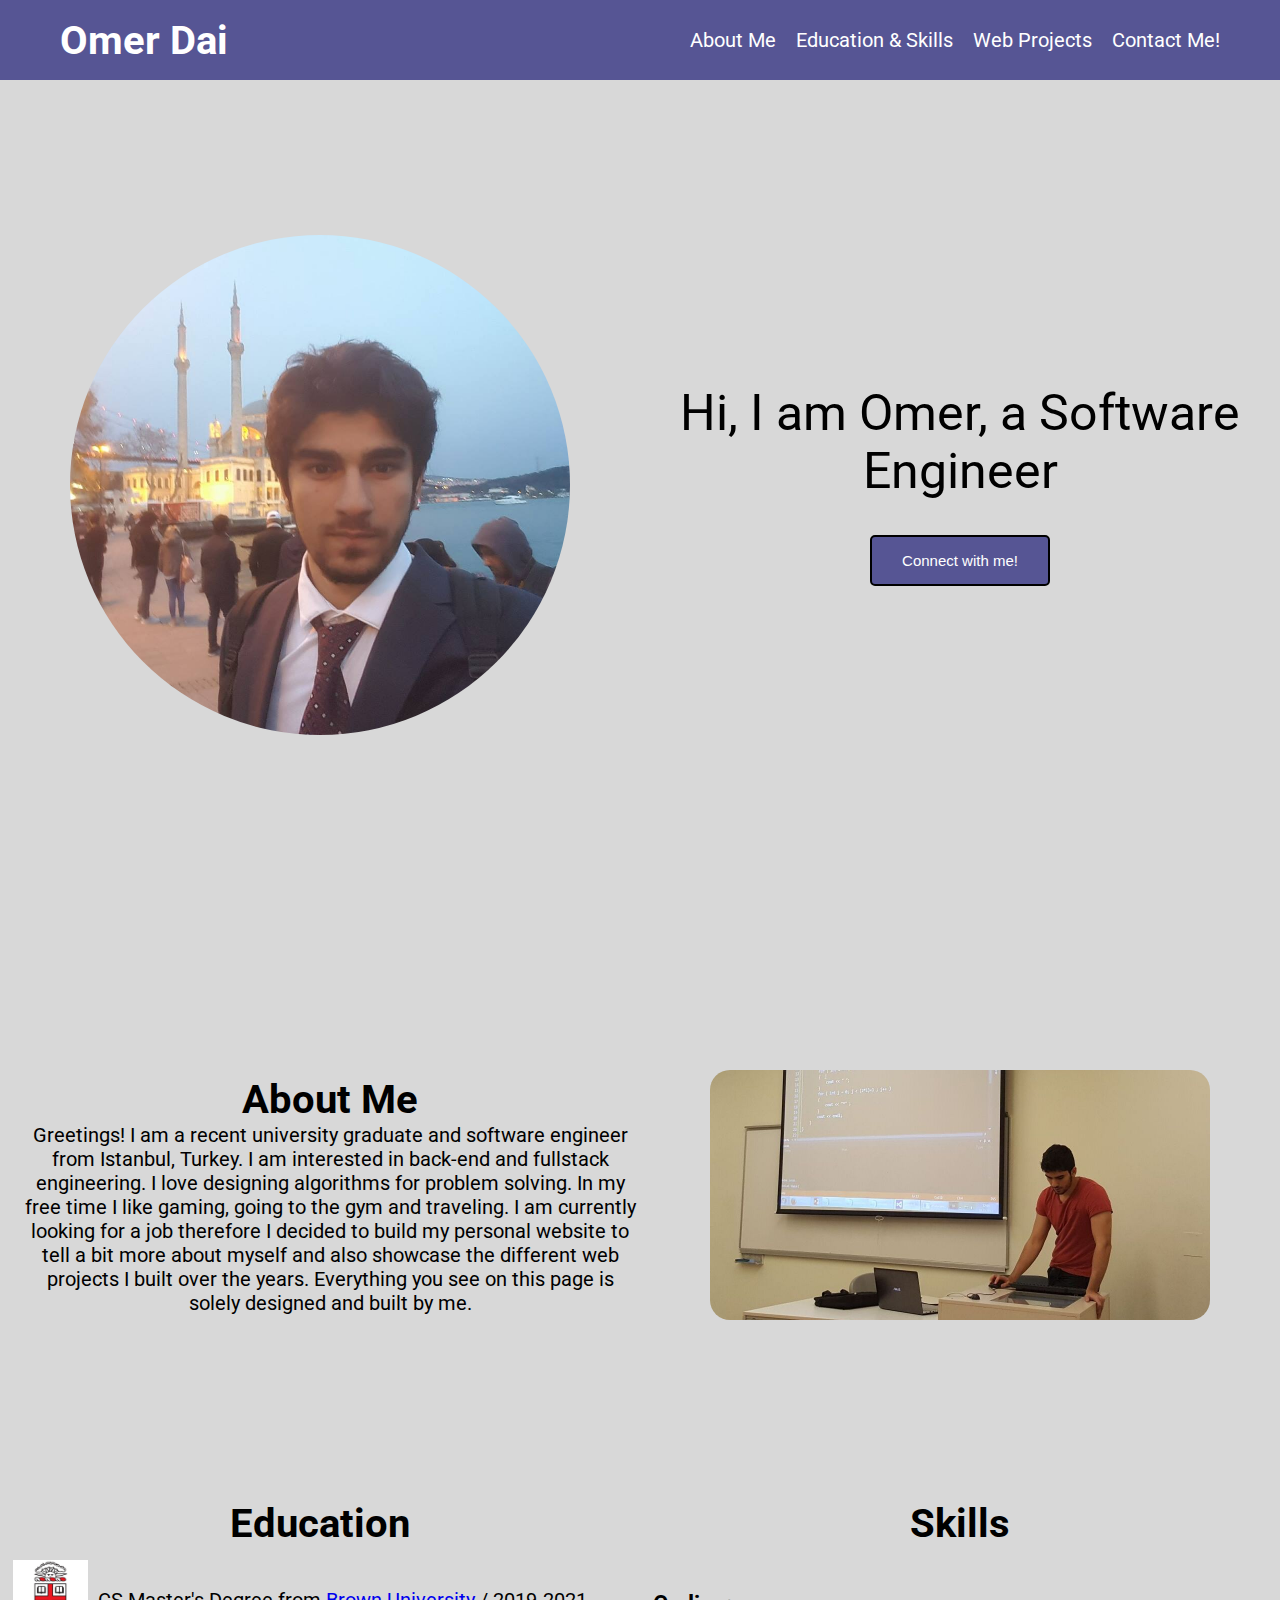
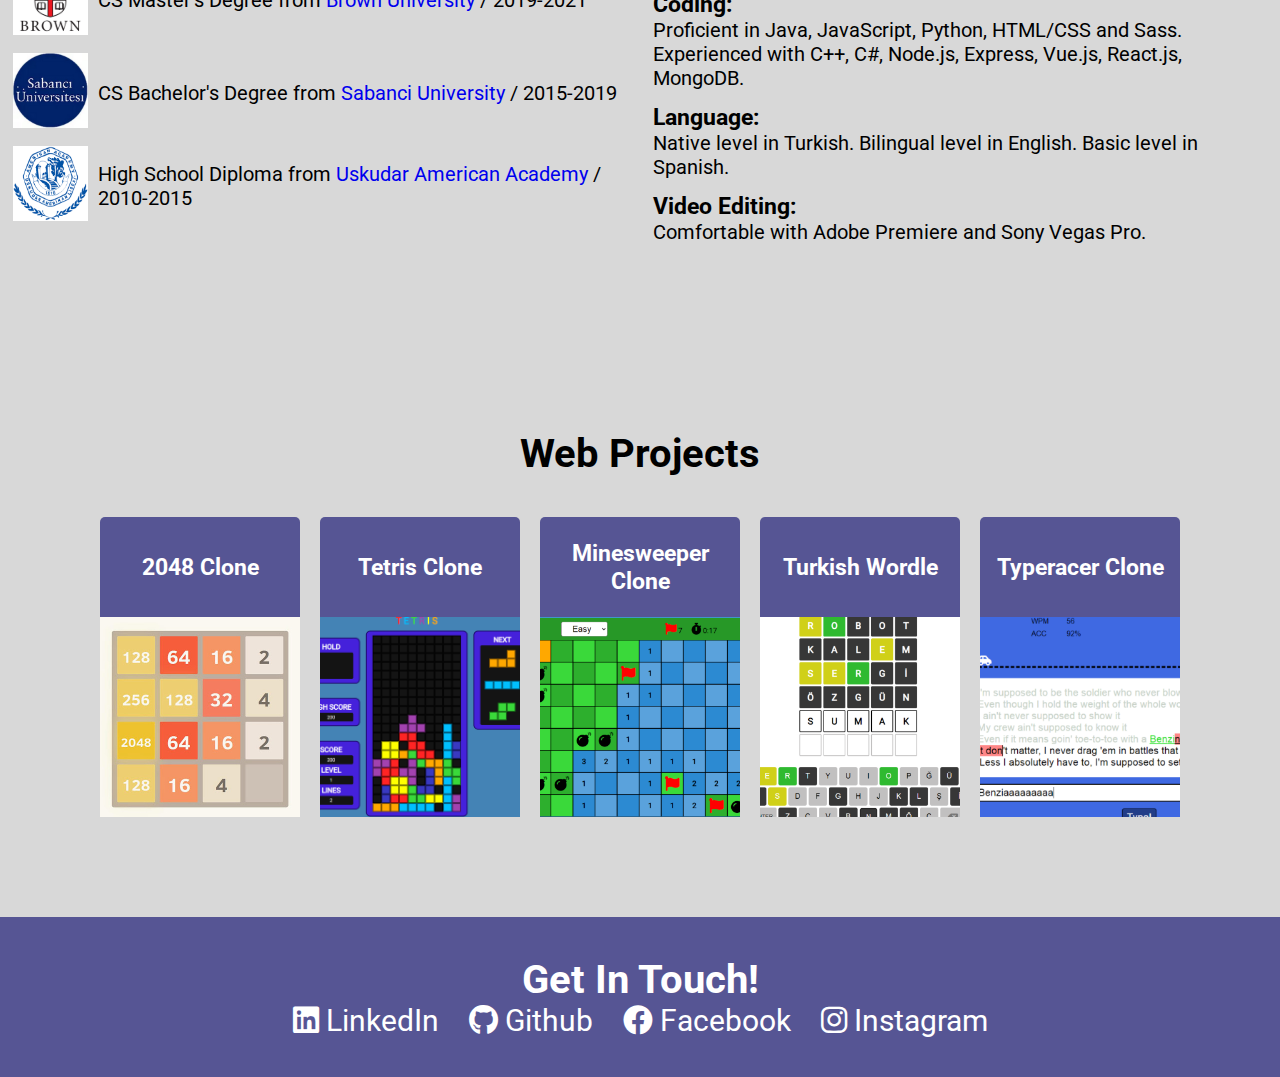
==== index.html @ 08158ad3 "removed git files from projects" ====
<!DOCTYPE html>
<html lang="en">
  <head>
    <meta charset="UTF-8" />
    <meta http-equiv="X-UA-Compatible" content="IE=edge" />
    <meta name="viewport" content="width=device-width, initial-scale=1.0" />
    <link
      rel="stylesheet"
      href="https://cdnjs.cloudflare.com/ajax/libs/font-awesome/6.0.0/css/all.min.css"
      integrity="sha512-9usAa10IRO0HhonpyAIVpjrylPvoDwiPUiKdWk5t3PyolY1cOd4DSE0Ga+ri4AuTroPR5aQvXU9xC6qOPnzFeg=="
      crossorigin="anonymous"
      referrerpolicy="no-referrer"
    />
    <link rel="stylesheet" href="./styles/style.css" />
    <title>Omer Dai</title>
  </head>
  <body>
    <!-- Header -->
    <div class="header-space"></div>
    <header>
      <div class="left-header">
        <a href="#">
          <h1>Omer Dai</h1>
        </a>
      </div>
      <ul class="right-header">        
        <li>
          <a href="#aboutMe">About Me</a>
        </li>
        <li>
          <a href="#educationSkills">Education & Skills</a>
        </li>
        <li>
          <a href="#webProjects">Web Projects</a>
        </li>
        <li>
          <a href="#contactMe">Contact Me!</a>
        </li>
        </ul>
    </header>

    <!-- Main -->
    <div class="main-page">
      <div class="left-side">
        <img src="./imgs/profilfoto.jpg" alt="profilfoto">
      </div>
      <div class="right-side">
        <div class="text">
          Hi, I am Omer, a Software Engineer
        </div>
        <a href="https://www.linkedin.com/in/omer-dai-102620156/" target="_blank" rel="noopener noreferrer">
          <button>Connect with me!</button>
        </a>
      </div>
    </div>
    
    <!-- About Me -->
    <div id="aboutMe" class="header-space" ></div>
    <div class="about-me" >
      <div class="left-side">
        <h1>About Me</h1>
        Greetings! I am a recent university graduate and software engineer from Istanbul, Turkey. I am interested in back-end and fullstack engineering. I love designing algorithms for problem solving. In my free time I like gaming, going to the gym and traveling. I am currently looking for a job therefore I decided to build my personal website to tell a bit more about myself and also showcase the different web projects I built over the years. Everything you see on this page is solely designed and built by me.
      </div>
      <div class="right-side">
        <img src="./imgs/hocalik.jpg" alt="hocalik">
      </div>
    </div>

    <!-- Education & Skills -->
    <div id="educationSkills" class="header-space" ></div>
    <div class="education-skills" id="educationSkills">
      <div class="left-side">
        <h1>Education</h1>
        <div class="list-container">
          <ul>
            <li>
              <div class="picture">
                <a href="https://www.brown.edu/" target="_blank" rel="noopener noreferrer">
                  <img src="./imgs/brown.png" alt="brown">
                </a>
              </div>
              <div class="text">
                CS Master's Degree from <a href="https://www.brown.edu/" target="_blank" rel="noopener noreferrer">Brown University</a> / 2019-2021
              </div>
            </li>
            <li>
              <div class="picture">
                <a href="https://www.sabanciuniv.edu/en" target="_blank" rel="noopener noreferrer">
                  <img src="./imgs/sabanci.jpg" alt="brown">
                </a>
              </div>
              <div class="text">
                CS Bachelor's Degree from <a href="https://www.sabanciuniv.edu/en" target="_blank" rel="noopener noreferrer">Sabanci University</a> / 2015-2019
              </div>
            </li>
            <li>
              <div class="picture">
                <a href="https://www.uaa.k12.tr/en" target="_blank" rel="noopener noreferrer">
                  <img src="./imgs/uaa.png" alt="brown">
                </a>
              </div>
              <div class="text">
                High School Diploma from <a href="https://www.uaa.k12.tr/en" target="_blank" rel="noopener noreferrer">Uskudar American Academy</a> / 2010-2015
              </div>
            </li>
          </ul>
        </div>
      </div>

      <div class="right-side">
        <h1>Skills</h1>
        <div class="list-container">
          <ul>
            <li>
              <h3>Coding:</h3>
              Proficient in Java, JavaScript, Python, HTML/CSS and Sass. Experienced with C++,
              C#, Node.js, Express, Vue.js, React.js, MongoDB.
            </li>
            <li>
              <h3>Language:</h3>
              Native level in Turkish. Bilingual level in English. Basic level in Spanish.
            </li>
            <li>
              <h3>Video Editing:</h3>
              Comfortable with Adobe Premiere and Sony Vegas Pro.
            </li>
          </ul>
        </div>
      </div>
    </div>

    <!-- Web Projects -->
    <div id="webProjects" class="header-space" ></div>
    <div class="web-projects" id="webProjects">
      <h1>Web Projects</h1>
      <div class="projects-container">
        <!-- 2048 -->
        <a href="./web-projects/2048-game/2048_game/index.html" target="_blank">
          <div class="project">
            <div class="title"><h3>2048 Clone</h3></div>
            <div class="picture-container">
              <img src="/web-projects/2048-game/2048-game.jpg" alt="2048-game">
            </div>
          </div>
        </a>

        <!-- Tetris -->
        <a href="./web-projects/tetris-game/tetris_game/index.html" target="_blank">
          <div class="project">
            <div class="title"><h3>Tetris Clone</h3></div>
            <div class="picture-container">
              <img src="/web-projects/tetris-game/tetris.png" alt="tetris-game">
            </div>
          </div>
        </a>

        <!-- Minesweeper -->
        <a href="./web-projects/minesweeper-game/minesweeper_game/index.html" target="_blank">
          <div class="project">
            <div class="title"><h3>Minesweeper Clone</h3></div>
            <div class="picture-container">
              <img src="/web-projects/minesweeper-game/minesweeper.png" alt="2048-game">
            </div>
          </div>
        </a>

        <!-- Wordle -->
        <a href="./web-projects/turkish-wordle/wordle_game/index.html" target="_blank">
          <div class="project">
            <div class="title"><h3>Turkish Wordle</h3></div>
            <div class="picture-container">
              <img src="/web-projects/turkish-wordle/wordle.png" alt="2048-game">
            </div>
          </div>
        </a>

        <!-- Typeracer -->
        <a href="./web-projects/type-racer-clone/typeracer/index.html" target="_blank">
          <div class="project">
            <div class="title"><h3>Typeracer Clone</h3></div>
            <div class="picture-container">
              <img src="/web-projects/type-racer-clone/type-racer.png" alt="2048-game">
            </div>
          </div>
        </a>

      </div>
    </div>

    <!-- Contact Me -->
    <div id="contactMe" class="header-space" ></div>
    <div class="contact-me">
      <h1>Get In Touch!</h1>
      <div class="list-container">
        <ul>
          <li>
            <a href="https://www.linkedin.com/in/omer-dai-102620156/" target="_blank">
              <i class="fa-brands fa-linkedin"></i> LinkedIn
            </a>
          </li>
  
          <li>
            <a href="https://github.com/omersdai" target="_blank">
              <i class="fa-brands fa-github"></i> Github
            </a>
          </li>
  
          <li>
            <a href="https://www.facebook.com/omer.s.dai/" target="_blank">
              <i class="fa-brands fa-facebook"></i> Facebook
            </a>
          </li>
  
          <li>
            <a href="https://www.instagram.com/omersdai/" target="_blank">
              <i class="fa-brands fa-instagram"></i> Instagram
            </a>
          </li>
  
        </ul>
      </div>
    </div>

    <script src="script.js"></script>
  </body>
</html>
---- styles/style.css ----
@import url("https://fonts.googleapis.com/css2?family=Roboto:ital,wght@0,400;1,700&display=swap");
.hide {
  display: none !important;
}

.bold {
  font-weight: bold;
}

.col {
  display: -webkit-box;
  display: -ms-flexbox;
  display: flex;
  -webkit-box-orient: vertical;
  -webkit-box-direction: normal;
      -ms-flex-direction: column;
          flex-direction: column;
}

.row {
  display: -webkit-box;
  display: -ms-flexbox;
  display: flex;
  -webkit-box-orient: horizontal;
  -webkit-box-direction: normal;
      -ms-flex-direction: row;
          flex-direction: row;
}

.main-page .right-side button {
  font-size: 15px;
  padding: 15px 30px;
  border: none;
  border-radius: 5px;
  cursor: pointer;
}

.main-page .right-side button:active {
  -webkit-transform: scale(95%);
          transform: scale(95%);
}

.main-page .right-side button:hover {
  -webkit-filter: brightness(0.95);
          filter: brightness(0.95);
}

.main-page .right-side button:disabled {
  cursor: default;
}

.flex-center, .main-page .left-side, .main-page .right-side, .about-me .left-side, .about-me .right-side, .web-projects .title {
  display: -webkit-box;
  display: -ms-flexbox;
  display: flex;
  -webkit-box-pack: center;
      -ms-flex-pack: center;
          justify-content: center;
  -webkit-box-align: center;
      -ms-flex-align: center;
          align-items: center;
}

.absolute-center {
  position: absolute;
  top: 50%;
  left: 50%;
  -webkit-transform: translate(-50%, -50%);
          transform: translate(-50%, -50%);
}

.bg-pink {
  background-color: #e4657a !important;
}

.bg-red {
  background-color: #ff2929 !important;
}

.bg-orange {
  background-color: #ffa600 !important;
}

.bg-yellow {
  background-color: yellow !important;
}

.bg-green {
  background-color: #3dd83d !important;
}

.bg-blue {
  background-color: deepskyblue !important;
}

.bg-purple {
  background-color: #a144ad !important;
}

.bg-dark-blue {
  background-color: #3c3cc0 !important;
}

.bg-black {
  background-color: #1b1b1b !important;
}

.bg-white {
  background-color: #ececec !important;
}

.bg-gray {
  background-color: gray !important;
}

.pink {
  color: #e4657a !important;
}

.red {
  color: #ff2929 !important;
}

.orange {
  color: #ffa600 !important;
}

.yellow {
  color: yellow !important;
}

.green {
  color: #3dd83d !important;
}

.blue {
  color: deepskyblue !important;
}

.purple {
  color: #a144ad !important;
}

.dark-blue {
  color: #3c3cc0 !important;
}

.black {
  color: #1b1b1b !important;
}

.white {
  color: #ececec !important;
}

.gray {
  color: gray !important;
}

* {
  margin: 0;
  padding: 0;
  -webkit-box-sizing: border-box;
          box-sizing: border-box;
  list-style: none;
  text-decoration: none;
}

html {
  scroll-behavior: smooth;
}

body {
  font-family: 'Roboto', serif;
  display: -webkit-box;
  display: -ms-flexbox;
  display: flex;
  -webkit-box-orient: vertical;
  -webkit-box-direction: normal;
      -ms-flex-direction: column;
          flex-direction: column;
  -webkit-box-align: center;
      -ms-flex-align: center;
          align-items: center;
  min-height: 100vh;
  max-width: 100vw;
  background-color: #d8d8d8;
  font-size: 20px;
}

header {
  position: fixed;
  top: 0;
  left: 0;
  height: 80px;
  width: 100%;
  display: -webkit-box;
  display: -ms-flexbox;
  display: flex;
  -webkit-box-orient: horizontal;
  -webkit-box-direction: normal;
      -ms-flex-direction: row;
          flex-direction: row;
  -webkit-box-pack: justify;
      -ms-flex-pack: justify;
          justify-content: space-between;
  -webkit-box-align: center;
      -ms-flex-align: center;
          align-items: center;
  padding: 20px 60px;
  background-color: #565594;
}

header .right-header {
  display: -webkit-box;
  display: -ms-flexbox;
  display: flex;
  -webkit-box-orient: horizontal;
  -webkit-box-direction: normal;
      -ms-flex-direction: row;
          flex-direction: row;
  gap: 20px;
}

header a {
  color: white;
  -webkit-transition: 0.05s linear;
  transition: 0.05s linear;
}

header a:hover {
  text-decoration: underline;
  color: #c966ce;
}

.header-space {
  height: 80px;
  width: 100%;
}

.main-page {
  height: 90vh;
  width: 100%;
  display: -webkit-box;
  display: -ms-flexbox;
  display: flex;
}

.main-page .left-side {
  width: 50%;
  height: 100%;
}

.main-page .left-side img {
  height: 500px;
  width: 500px;
  border-radius: 50%;
}

.main-page .right-side {
  width: 50%;
  height: 100%;
  font-size: 50px;
  -webkit-box-orient: vertical;
  -webkit-box-direction: normal;
      -ms-flex-direction: column;
          flex-direction: column;
  gap: 20px;
  word-wrap: break-word;
  text-align: center;
}

.main-page .right-side button {
  background-color: #565594;
  color: white;
  border: 2px solid black;
}

.about-me {
  height: 50vh;
  width: 100%;
  display: -webkit-box;
  display: -ms-flexbox;
  display: flex;
}

.about-me .left-side {
  width: 50%;
  height: 100%;
  -webkit-box-orient: vertical;
  -webkit-box-direction: normal;
      -ms-flex-direction: column;
          flex-direction: column;
  text-align: center;
  padding-left: 20px;
}

.about-me .left-side img {
  height: 500px;
  width: 500px;
  border-radius: 50%;
}

.about-me .right-side {
  width: 50%;
  height: 100%;
}

.about-me .right-side img {
  height: 250px;
  width: 500px;
  border-radius: 20px;
}

.education-skills {
  height: 50vh;
  width: 100%;
  display: -webkit-box;
  display: -ms-flexbox;
  display: flex;
}

.education-skills .left-side, .education-skills .right-side {
  width: 50%;
  height: 100%;
  display: -webkit-box;
  display: -ms-flexbox;
  display: flex;
  -webkit-box-orient: vertical;
  -webkit-box-direction: normal;
      -ms-flex-direction: column;
          flex-direction: column;
  -webkit-box-align: center;
      -ms-flex-align: center;
          align-items: center;
}

.education-skills .left-side h1, .education-skills .right-side h1 {
  text-align: center;
}

.education-skills .left-side .list-container, .education-skills .right-side .list-container {
  width: 100%;
}

.education-skills .left-side li {
  display: -webkit-box;
  display: -ms-flexbox;
  display: flex;
  -webkit-box-orient: horizontal;
  -webkit-box-direction: normal;
      -ms-flex-direction: row;
          flex-direction: row;
  -webkit-box-align: center;
      -ms-flex-align: center;
          align-items: center;
  margin: 13px;
}

.education-skills .left-side a {
  -webkit-transition: 0.05s linear;
  transition: 0.05s linear;
}

.education-skills .left-side a:hover {
  text-decoration: underline;
  color: #c966ce;
  -webkit-filter: brightness(0.95);
          filter: brightness(0.95);
}

.education-skills .left-side img {
  height: 75px;
  width: 75px;
  border: 10px;
  margin-right: 10px;
}

.education-skills .right-side h1 {
  margin-bottom: 30px;
}

.education-skills .right-side li {
  margin: 13px;
}

.web-projects {
  display: -webkit-box;
  display: -ms-flexbox;
  display: flex;
  -webkit-box-orient: vertical;
  -webkit-box-direction: normal;
      -ms-flex-direction: column;
          flex-direction: column;
  -webkit-box-pack: center;
      -ms-flex-pack: center;
          justify-content: center;
  -webkit-box-align: center;
      -ms-flex-align: center;
          align-items: center;
  gap: 20px;
}

.web-projects .projects-container {
  display: -webkit-box;
  display: -ms-flexbox;
  display: flex;
  -webkit-box-orient: horizontal;
  -webkit-box-direction: normal;
      -ms-flex-direction: row;
          flex-direction: row;
  -webkit-box-pack: center;
      -ms-flex-pack: center;
          justify-content: center;
  -ms-flex-wrap: wrap;
      flex-wrap: wrap;
  gap: 20px;
  margin: 20px;
  flex-wrap: wrap;
  gap: 20px;
}

.web-projects .projects-container a {
  color: white;
  -webkit-transition: 0.05s linear;
  transition: 0.05s linear;
}

.web-projects .projects-container a:hover {
  text-decoration: underline;
  color: #c966ce;
  -webkit-filter: brightness(0.95);
          filter: brightness(0.95);
}

.web-projects .project {
  height: 300px;
  width: 200px;
  background-color: #565594;
  border-radius: 5px;
}

.web-projects .title {
  padding: 10px;
  text-align: center;
  height: 100px;
  width: 100%;
}

.web-projects img {
  height: 200px;
  width: 200px;
}

.contact-me {
  display: -webkit-box;
  display: -ms-flexbox;
  display: flex;
  -webkit-box-orient: vertical;
  -webkit-box-direction: normal;
      -ms-flex-direction: column;
          flex-direction: column;
  -webkit-box-pack: center;
      -ms-flex-pack: center;
          justify-content: center;
  -webkit-box-align: center;
      -ms-flex-align: center;
          align-items: center;
  background-color: #565594;
  width: 100%;
  height: 160px;
  color: white;
}

.contact-me ul {
  font-size: 30px;
  display: -webkit-box;
  display: -ms-flexbox;
  display: flex;
  -webkit-box-orient: horizontal;
  -webkit-box-direction: normal;
      -ms-flex-direction: row;
          flex-direction: row;
  -webkit-box-pack: center;
      -ms-flex-pack: center;
          justify-content: center;
  gap: 30px;
}

.contact-me a {
  color: white;
  -webkit-transition: 0.05s linear;
  transition: 0.05s linear;
}

.contact-me a:hover {
  text-decoration: underline;
  color: #c966ce;
  -webkit-filter: brightness(0.95);
          filter: brightness(0.95);
}
/*# sourceMappingURL=style.css.map */
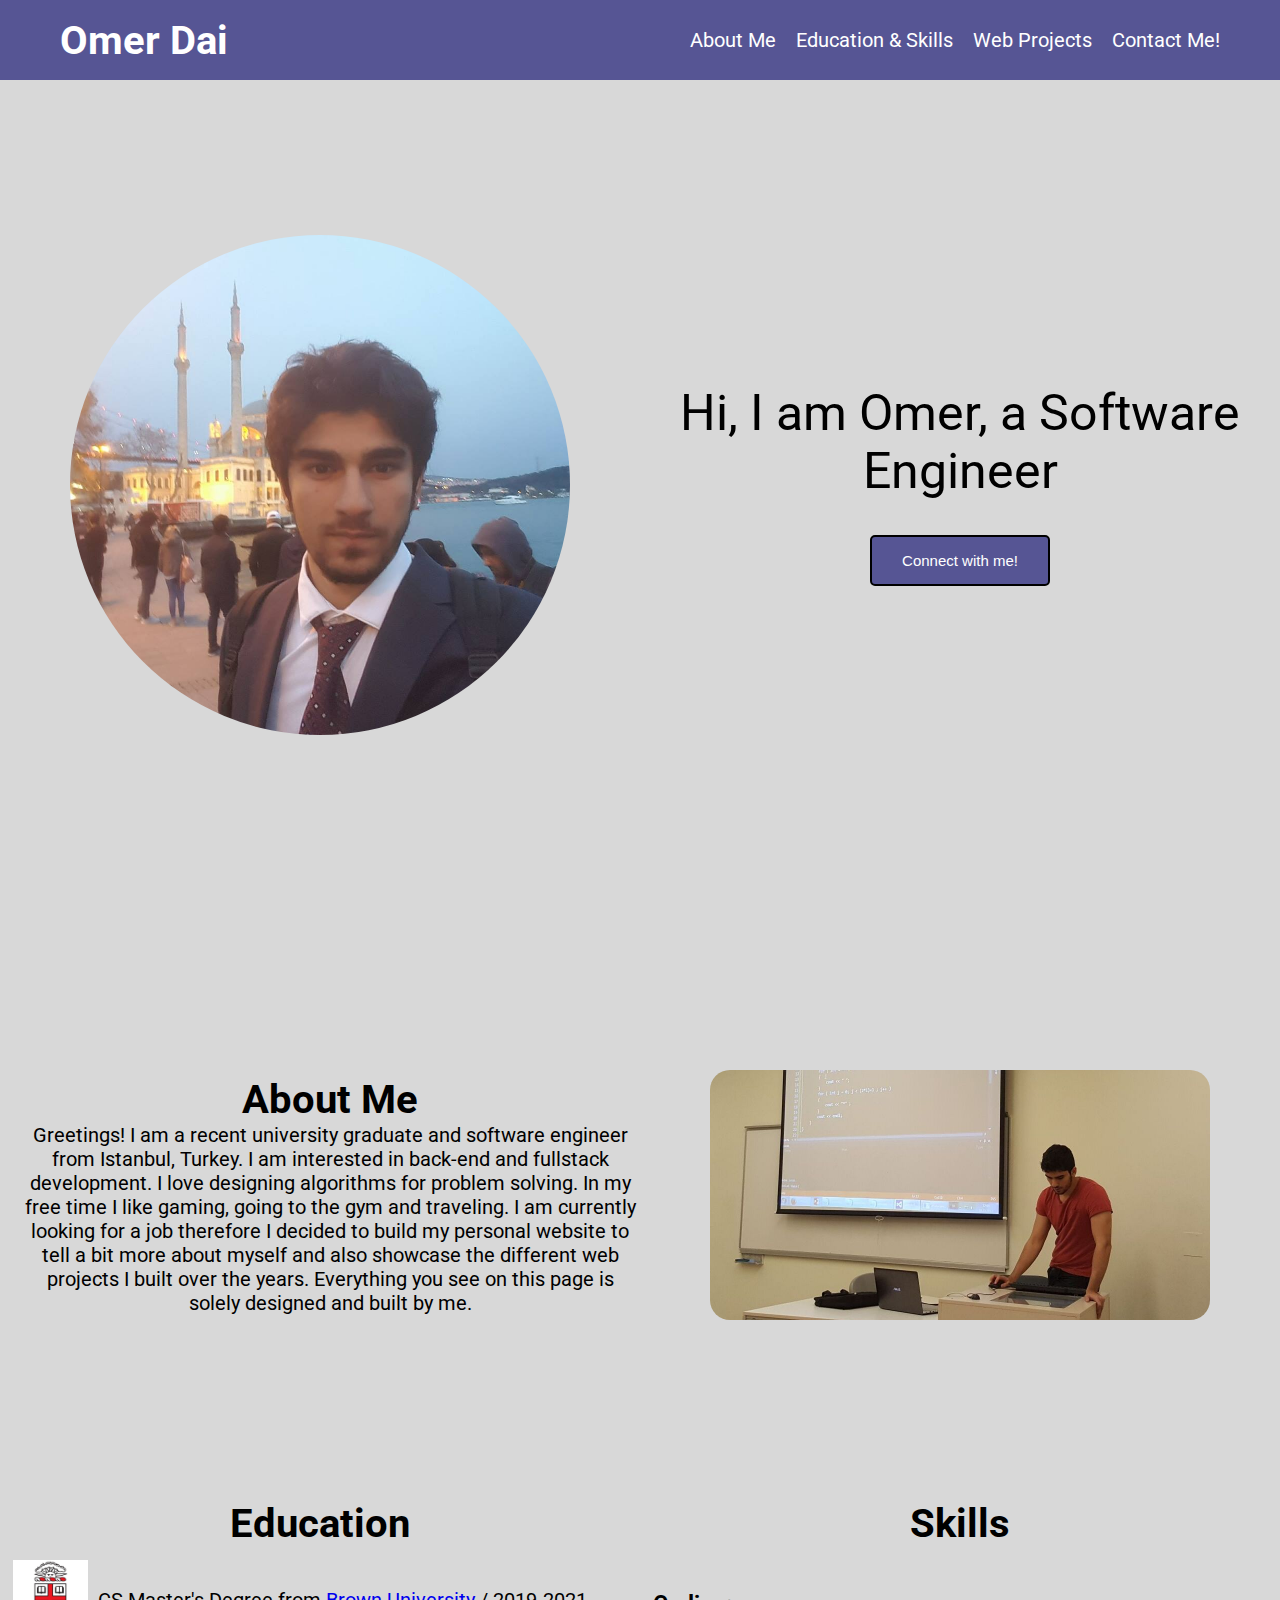
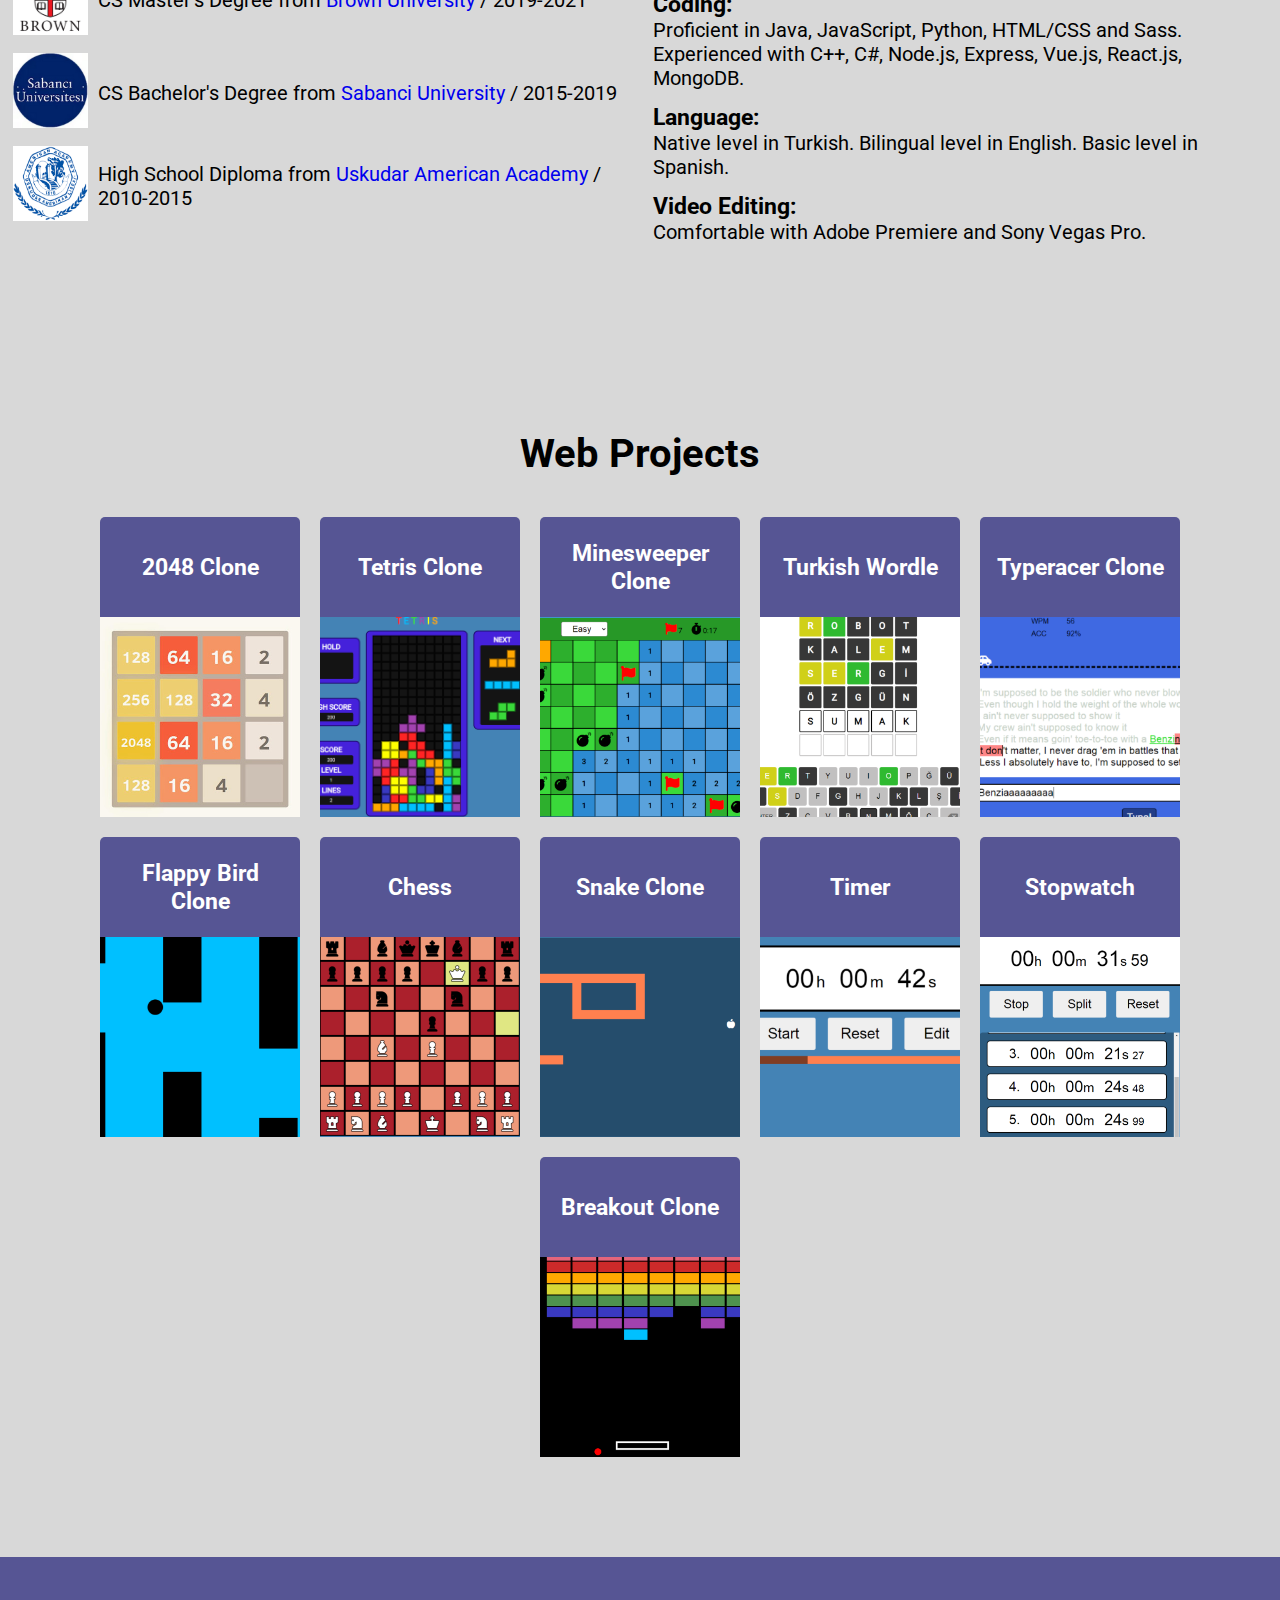
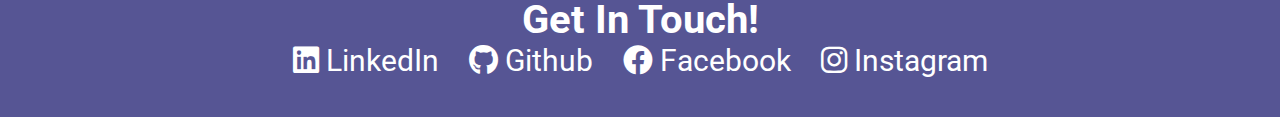
==== commit 20bf39e2: "added multiple web projects" ====
--- a/index.html
+++ b/index.html
@@ -59,7 +59,7 @@
     <div class="about-me" >
       <div class="left-side">
         <h1>About Me</h1>
-        Greetings! I am a recent university graduate and software engineer from Istanbul, Turkey. I am interested in back-end and fullstack engineering. I love designing algorithms for problem solving. In my free time I like gaming, going to the gym and traveling. I am currently looking for a job therefore I decided to build my personal website to tell a bit more about myself and also showcase the different web projects I built over the years. Everything you see on this page is solely designed and built by me.
+        Greetings! I am a recent university graduate and software engineer from Istanbul, Turkey. I am interested in back-end and fullstack development. I love designing algorithms for problem solving. In my free time I like gaming, going to the gym and traveling. I am currently looking for a job therefore I decided to build my personal website to tell a bit more about myself and also showcase the different web projects I built over the years. Everything you see on this page is solely designed and built by me.
       </div>
       <div class="right-side">
         <img src="./imgs/hocalik.jpg" alt="hocalik">
@@ -139,7 +139,7 @@
           <div class="project">
             <div class="title"><h3>2048 Clone</h3></div>
             <div class="picture-container">
-              <img src="/web-projects/2048-game/2048-game.jpg" alt="2048-game">
+              <img src="./web-projects/2048-game/2048-game.jpg" alt="2048-game">
             </div>
           </div>
         </a>
@@ -149,7 +149,7 @@
           <div class="project">
             <div class="title"><h3>Tetris Clone</h3></div>
             <div class="picture-container">
-              <img src="/web-projects/tetris-game/tetris.png" alt="tetris-game">
+              <img src="./web-projects/tetris-game/tetris.png" alt="tetris-game">
             </div>
           </div>
         </a>
@@ -159,7 +159,7 @@
           <div class="project">
             <div class="title"><h3>Minesweeper Clone</h3></div>
             <div class="picture-container">
-              <img src="/web-projects/minesweeper-game/minesweeper.png" alt="2048-game">
+              <img src="./web-projects/minesweeper-game/minesweeper.png" alt="minesweeper">
             </div>
           </div>
         </a>
@@ -169,7 +169,7 @@
           <div class="project">
             <div class="title"><h3>Turkish Wordle</h3></div>
             <div class="picture-container">
-              <img src="/web-projects/turkish-wordle/wordle.png" alt="2048-game">
+              <img src="./web-projects/turkish-wordle/wordle.png" alt="wordle">
             </div>
           </div>
         </a>
@@ -179,7 +179,67 @@
           <div class="project">
             <div class="title"><h3>Typeracer Clone</h3></div>
             <div class="picture-container">
-              <img src="/web-projects/type-racer-clone/type-racer.png" alt="2048-game">
+              <img src="./web-projects/type-racer-clone/type-racer.png" alt="type-racer">
+            </div>
+          </div>
+        </a>
+
+        <!-- Flappy Bird -->
+        <a href="./web-projects/flappy-bird/flappy_bird_game/index.html" target="_blank">
+          <div class="project">
+            <div class="title"><h3>Flappy Bird Clone</h3></div>
+            <div class="picture-container">
+              <img src="./web-projects/flappy-bird/flappy.png" alt="flappy">
+            </div>
+          </div>
+        </a>
+
+        <!-- Chess -->
+        <a href="./web-projects/chess/chess/index.html" target="_blank">
+          <div class="project">
+            <div class="title"><h3>Chess</h3></div>
+            <div class="picture-container">
+              <img src="./web-projects/chess/chess.png" alt="chess">
+            </div>
+          </div>
+        </a>
+
+        <!-- Snake -->
+        <a href="./web-projects/snake-game/snake_game/index.html" target="_blank">
+          <div class="project">
+            <div class="title"><h3>Snake Clone</h3></div>
+            <div class="picture-container">
+              <img src="./web-projects/snake-game/snake.png" alt="snake">
+            </div>
+          </div>
+        </a>
+
+        <!-- Timer -->
+        <a href="./web-projects/timer/timer/index.html" target="_blank">
+          <div class="project">
+            <div class="title"><h3>Timer</h3></div>
+            <div class="picture-container">
+              <img src="./web-projects/timer/timer.png" alt="timer">
+            </div>
+          </div>
+        </a>
+
+        <!-- Stopwatch -->
+        <a href="./web-projects/stopwatch/stopwatch/index.html" target="_blank">
+          <div class="project">
+            <div class="title"><h3>Stopwatch</h3></div>
+            <div class="picture-container">
+              <img src="./web-projects/stopwatch/stopwatch.png" alt="stopwatch">
+            </div>
+          </div>
+        </a>
+
+        <!-- Breakout Game -->
+        <a href="./web-projects/breakout-game/breakout-game/index.html" target="_blank">
+          <div class="project">
+            <div class="title"><h3>Breakout Clone</h3></div>
+            <div class="picture-container">
+              <img src="./web-projects/breakout-game/breakout.png" alt="breakout">
             </div>
           </div>
         </a>
--- a/styles/style.css
+++ b/styles/style.css
@@ -208,6 +208,7 @@
       -ms-flex-align: center;
           align-items: center;
   padding: 20px 60px;
+  z-index: 100;
   background-color: #565594;
 }
 
